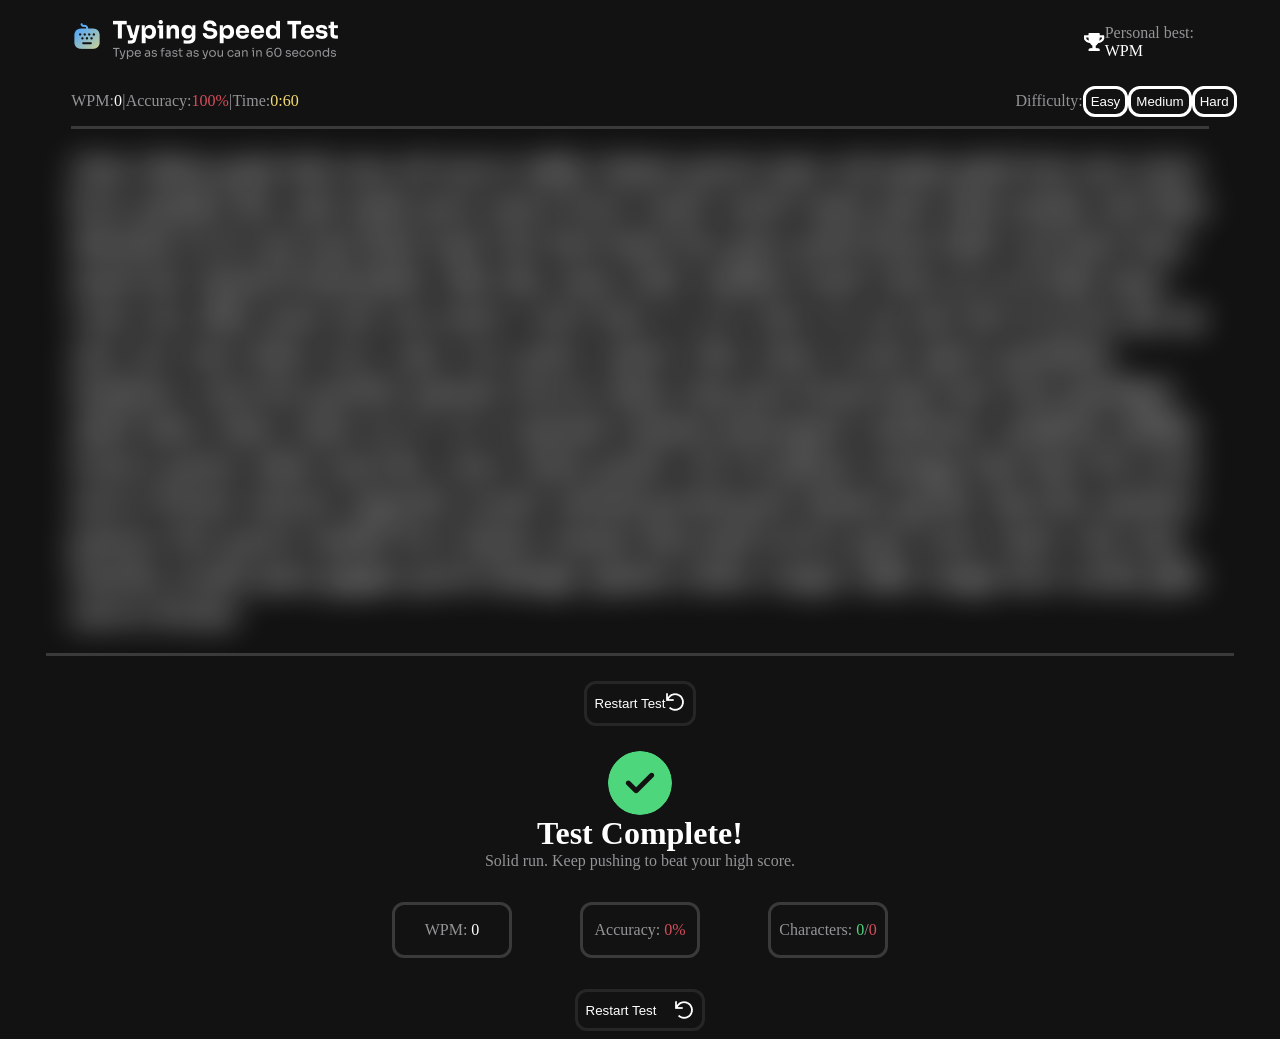
==== home/index.html @ 36049076 "gfuk,vy" ====
<!doctype html>
<html>
	<head>
		<meta charset="utf-8" />
		<meta http-equiv="X-UA-Compatible" content="IE=edge" />
		<title></title>
		<meta name="description" content="" />
		<meta name="viewport" content="width=device-width, initial-scale=1" />
		<link rel="stylesheet" href="" />
		<link rel="stylesheet" href="style.css" />
	</head>
	<body class="bcol1">
		<div class="cont">
			<div class="box1">
				<div class="box4">
					<div>
						<img src="/ASSETS/Logo (1).png" alt="" />
					</div>
					<div class="box10">
						<img src="/ASSETS/Trophy Icon.png" alt="" />
						<p>
							Personal best: <span class="col5"></span
							><span class="col5">WPM</span>
						</p>
					</div>
				</div>
				<div class="box5">
					<div class="box8">
						<div class="wpm">
							<p>WPM:<span class="col5">0</span></p>
						</div>
						<div class="borb"><p>|</p></div>
						<div class="acc">
							<p>Accuracy:<span class="col8">100%</span></p>
						</div>
						<div class="borb"><p>|</p></div>
						<div class="time">
							<p>Time:<span class="col10">0:60</span></p>
						</div>
					</div>
					<div class="box9">
						<p>Difficulty:</p>
						<button class="btn1">Easy</button>
						<button class="btn1">Medium</button>
						<button class="btn1">Hard</button>
					</div>
				</div>
			</div>
			<div class="box2">
				<div class="box7 col5">
					<div class="box6">
						<dialog>
							<button class="btn2">Start Typing Test</button>
							<p>Or click the text and start typing</p>
						</dialog>
					</div>
					<h1 class="bl">
						chat chien pain lait eau sel sucre table chaise porte mur sol main
						pied tete nez yeux bras jambe dos ami amie pere mere frere soeur
						oncle tante jour nuit matin soir hier demain ici la oui non bien mal
						vite lent haut bas gros petit beau laid vrai faux bon mauvais chaud
						froid plein vide dur mou clair sombre neuf vieux je tu il elle nous
						vous eux elles mon ton son notre votre leur ce cet cette ces un une
						des le la les du au aux sur sous dans avec sans vers pour contre
						chez entre avant apres pendant toujours souvent parfois jamais
						encore deja trop peu beaucoup tout rien quelque ainsi alors donc
						mais ou et car si quand comme pourquoi comment combien oublie trouve
						pense aime marche court saute parle crie rit pleure mange boit dort
						lit ecrit ouvre ferme tourne regarde ecoute attend prend pose donne
						garde cherche montre pousse tire porte tombe leve baisse monte
						descend arrive part reste vient voit sent touche essaie joue gagne
						perd change ajoute retire coupe colle range lave seche plie ouvre
						ferme
					</h1>
				</div>
			</div>
			<div class="box3">
				<button class="btn3" id="redo">
					Restart Test
					<div id="redo1" class="none">
						<img src="/ASSETS/Undo Icon (1).png" alt="" />
					</div>
					<div id="redo2" class="">
						<img src="/ASSETS/Undo Icon.png" alt="" />
					</div>
				</button>
			</div>
		</div>
		<div class="cont2">
			<div class="box01">
				<img src="/ASSETS/Check circle.svg" alt="" />
			</div>
			<div class="box02">
				<h1 class="col5 sp">Test Complete!</h1>
				<p class="sp">Solid run. Keep pushing to beat your high score.</p>
			</div>
			<div class="space2"></div>
			<div class="box03">
				<div class="boox">
					<p>
						WPM:
						<span class="col5">0</span>
					</p>
				</div>
				<div class="space1"></div>
				<div class="boox">
					<p>Accuracy: <span class="col8">0%</span></p>
				</div>
				<div class="space1"></div>
				<div class="boox">
					<p>
						Characters: <span class="col9">0</span>/<span class="col8">0</span>
					</p>
				</div>
			</div>
			<div class="space2"></div>
			<div class="box04">
				<button class="btn3">
					Restart Test <img src="/ASSETS/Undo Icon (1).png" alt="" />
					<img src="/ASSETS/Undo Icon.png" alt="" />
				</button>
			</div>
		</div>

		<script>
			const $redo = document.querySelector("#redo");
					const $redo1 = document.querySelector("#redo1");
					const $redo2 = document.querySelector("#redo2");

					$redo.addEventListener("click", () => {

						$redo1.classList.remove("none");

						$redo2.classList.add("none");
					}
		</script>
	</body>
</html>
---- home/style.css ----
.none {
display: none;
}

.bcol1 {
	background-color: rgba(18, 18, 18, 1);
}

.bcol2 {
	background-color: rgba(38, 38, 38, 1);
}

.bcol3 {
	background-color: rgba(113, 113, 120, 1);
}

.bcol4 {
	background-color: rgba(148, 148, 151, 1);
}

.bcol5 {
	background-color: rgba(255, 255, 255, 1);
}

.bcol6 {
	background-color: rgba(23, 125, 255, 1);
}

.bcol7 {
	background-color: rgba(76, 166, 255, 1);
}

.bcol8 {
	background-color: rgba(214, 77, 91, 1);
}

.bcol9 {
	background-color: rgba(77, 214, 123, 1);
}

.bcol10 {
	background-color: rgba(244, 220, 115, 1);
}

.col1 {
	color: rgba(18, 18, 18, 1);
}

.col2 {
	color: rgba(38, 38, 38, 1);
}

.col3 {
	color: rgba(113, 113, 120, 1);
}

.col4 {
	color: rgba(148, 148, 151, 1);
}

.col5 {
	color: rgba(255, 255, 255, 1);
}

.col6 {
	color: rgba(23, 125, 255, 1);
}

.col7 {
	color: rgba(76, 166, 255, 1);
}

.col8 {
	color: rgba(214, 77, 91, 1);
}

.col9 {
	color: rgba(77, 214, 123, 1);
}

.col10 {
	color: rgba(244, 220, 115, 1);
}

p {
	color: rgba(148, 148, 151, 1);
}

.sp {
	margin: 0;
}

.space1 {
	padding: 3%;
}

.space2 {
	padding: 1%;
}

.btn1 {
	display: flex;
	flex-direction: row;
	justify-content: center;
	align-items: center;
	background-color: rgba(18, 18, 18, 1);
	color: white;
	border: solid white;
	border-radius: 12px;
	padding: 5px;
}

.btn1:active {
	display: flex;
	flex-direction: row;
	justify-content: center;
	align-items: center;
	background-color: rgba(18, 18, 18, 1);
	color: rgba(76, 166, 255, 1);
	border: solid rgba(76, 166, 255, 1);
	border-radius: 12px;
	padding: 5px;
}

.btn2 {
	display: flex;
	flex-direction: row;
	justify-content: center;
	align-items: center;
	background-color: rgba(23, 125, 255, 1);
	color: white;
	border: rgba(23, 125, 255, 1);
	border-radius: 12px;
	padding: 8px;
}

.btn2:active {
	display: flex;
	flex-direction: row;
	justify-content: center;
	align-items: center;
	background-color: rgba(76, 166, 255, 1);
	color: white;
	border: solid rgba(76, 166, 255, 1);
	border-radius: 12px;
	padding: 8px;
}

.btn3 {
	display: flex;
	flex-direction: row;
	justify-content: center;
	align-items: center;
	background-color: rgba(18, 18, 18, 1);
	color: white;
	border: solid rgba(38, 38, 38, 1);
	border-radius: 12px;
	padding: 8px;
}

.btn3:active {
	display: flex;
	flex-direction: row;
	justify-content: center;
	align-items: center;
	background-color: white;
	color: black;
	border: solid white;
	border-radius: 12px;
	padding: 8px;
}

.cont {
	display: flex;
	flex-direction: column;
	justify-content: center;
	align-items: center;
}

.box1 {
	display: flex;
	flex-direction: column;
	justify-content: center;
	align-items: center;
	width: 90%;
	border-bottom: solid rgba(58, 58, 58, 1);
}

.box4 {
	display: flex;
	flex-direction: row;
	justify-content: space-between;
	align-items: center;
	width: 100%;
}

.box5 {
	display: flex;
	flex-direction: row;
	justify-content: space-between;
	align-items: center;
	width: 100%;
}

.box10 {
	display: flex;
	flex-direction: row;
	justify-content: space-between;
	align-items: center;
	width: 11%;
}

.box8 {
	display: flex;
	flex-direction: row;
	justify-content: space-between;
	align-items: center;
	width: 20%;
}

.borb {
	color: rgba(148, 148, 151, 1);
}

.box9 {
	display: flex;
	flex-direction: row;
	justify-content: space-between;
	align-items: center;
	width: 17%;
}

.box2 {
	display: flex;
	flex-direction: column;
	justify-content: center;
	align-items: center;
	width: 90%;
}

.box3 {
	display: flex;
	flex-direction: column;
	justify-content: center;
	align-items: center;
	width: 90%;
	border-top: solid rgba(58, 58, 58, 1);
	padding: 2%;
}

.box6 {
	display: flex;
	flex-direction: column;
	justify-content: center;
	align-items: center;
	bottom: -12vh;
}

.bl {
	filter: blur(1rem);
}

.cont2 {
	display: flex;
	flex-direction: column;
	justify-content: center;
	align-items: center;
}

.box01 {
	display: flex;
	flex-direction: column;
	justify-content: center;
	align-items: center;
}

.box02 {
	display: flex;
	flex-direction: column;
	justify-content: center;
	align-items: center;
	width: 90%;
}

.box03 {
	display: flex;
	flex-direction: row;
	justify-content: center;
	align-items: center;
	width: 90%;
}

.boox {
	display: flex;
	flex-direction: column;
	justify-content: space-evenly;
	align-items: center;
	border: solid rgba(58, 58, 58, 1);
	border-radius: 12px;
	width: 10%;
}

@media only screen and (max-width: 1023px) {
	.cont {
		display: flex;
		flex-direction: column;
		justify-content: center;
		align-items: center;
	}

	.box1 {
		display: flex;
		flex-direction: column;
		justify-content: center;
		align-items: center;
		width: 95%;
		border-bottom: solid rgba(58, 58, 58, 1);
	}

	.box4 {
		display: flex;
		flex-direction: row;
		justify-content: space-between;
		align-items: center;
		width: 100%;
	}

	.box5 {
		display: flex;
		flex-direction: row;
		justify-content: space-between;
		align-items: center;
		width: 100%;
	}

	.box10 {
		display: flex;
		flex-direction: row;
		justify-content: space-between;
		align-items: center;
		width: 11%;
	}

	.box8 {
		display: flex;
		flex-direction: row;
		justify-content: space-between;
		align-items: center;
		width: 30%;
	}

	.borb {
		color: rgba(148, 148, 151, 1);
	}

	.box9 {
		display: flex;
		flex-direction: row;
		justify-content: space-between;
		align-items: center;
		width: 25%;
	}

	.box2 {
		display: flex;
		flex-direction: column;
		justify-content: center;
		align-items: center;
		width: 90%;
	}

	.box3 {
		display: flex;
		flex-direction: column;
		justify-content: center;
		align-items: center;
		width: 90%;
		border-top: solid rgba(58, 58, 58, 1);
		padding: 2%;
	}

	.box6 {
		display: flex;
		flex-direction: column;
		justify-content: center;
		align-items: center;
		bottom: -12vh;
	}

	.bl {
		filter: blur(1rem);
	}

	.cont2 {
		display: flex;
		flex-direction: column;
		justify-content: center;
		align-items: center;
	}

	.box01 {
		display: flex;
		flex-direction: column;
		justify-content: center;
		align-items: center;
	}

	.box02 {
		display: flex;
		flex-direction: column;
		justify-content: center;
		align-items: center;
		width: 95%;
	}

	.box03 {
		display: flex;
		flex-direction: row;
		justify-content: center;
		align-items: center;
		width: 90%;
	}

	.boox {
		display: flex;
		flex-direction: column;
		justify-content: space-evenly;
		align-items: center;
		border: solid rgba(58, 58, 58, 1);
		border-radius: 12px;
		width: 15%;
	}

	.space2 {
		padding: 2%;
	}
}

@media only screen and (max-width: 786px) {
	.cont {
		display: flex;
		flex-direction: column;
		justify-content: center;
		align-items: center;
	}

	.box1 {
		display: flex;
		flex-direction: column;
		justify-content: center;
		align-items: center;
		width: 95%;
		border-bottom: solid rgba(58, 58, 58, 1);
	}

	.box4 {
		display: flex;
		flex-direction: row;
		justify-content: space-between;
		align-items: center;
		width: 100%;
	}

	.box5 {
		display: flex;
		flex-direction: column;
		justify-content: space-between;
		align-items: center;
		width: 100%;
	}

	.box10 {
		display: flex;
		flex-direction: row;
		justify-content: space-between;
		align-items: center;
		width: 11%;
	}

	.box8 {
		display: flex;
		flex-direction: row;
		justify-content: space-between;
		align-items: center;
		width: 95%;
	}

	.borb {
		color: rgba(148, 148, 151, 1);
	}

	.box9 {
		display: flex;
		flex-direction: row;
		justify-content: start;
		align-items: center;
		width: 95%;
	}

	.box2 {
		display: flex;
		flex-direction: column;
		justify-content: center;
		align-items: center;
		width: 90%;
	}

	.box3 {
		display: flex;
		flex-direction: column;
		justify-content: center;
		align-items: center;
		width: 90%;
		border-top: solid rgba(58, 58, 58, 1);
		padding: 2%;
	}

	.box6 {
		display: flex;
		flex-direction: column;
		justify-content: center;
		align-items: center;
		bottom: -12vh;
	}

	.bl {
		filter: blur(1rem);
	}

	.cont2 {
		display: flex;
		flex-direction: column;
		justify-content: center;
		align-items: center;
	}

	.box01 {
		display: flex;
		flex-direction: column;
		justify-content: center;
		align-items: center;
	}

	.box02 {
		display: flex;
		flex-direction: column;
		justify-content: center;
		align-items: center;
		width: 95%;
	}

	.box03 {
		display: flex;
		flex-direction: row;
		justify-content: center;
		align-items: center;
		width: 90%;
	}

	.boox {
		display: flex;
		flex-direction: column;
		justify-content: space-evenly;
		align-items: center;
		border: solid rgba(58, 58, 58, 1);
		border-radius: 12px;
		width: 30%;
	}

	.space2 {
		padding: 3%;
	}
}
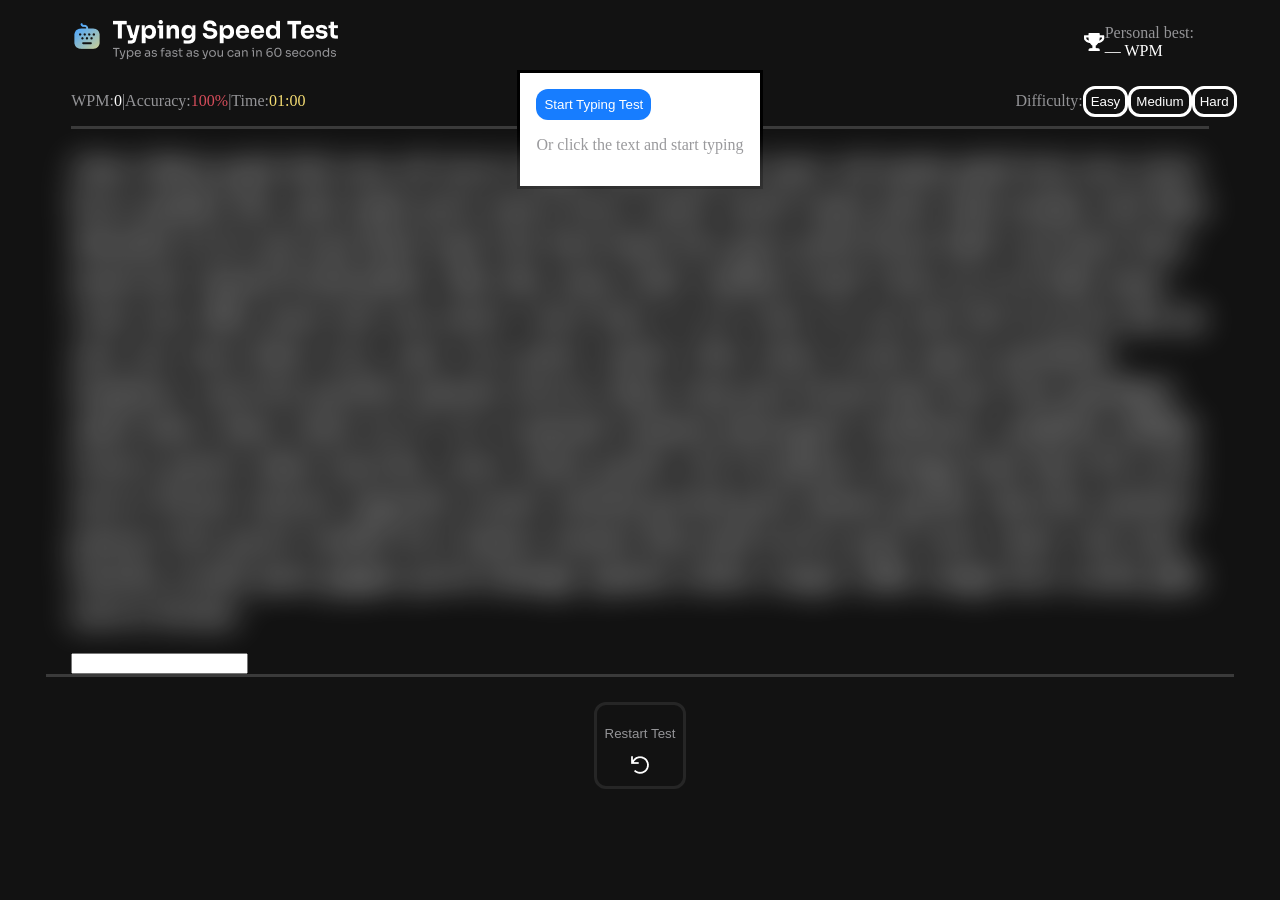
==== commit 6f7c1ec0: "fin" ====
--- a/home/index.html
+++ b/home/index.html
@@ -6,7 +6,6 @@
 		<title></title>
 		<meta name="description" content="" />
 		<meta name="viewport" content="width=device-width, initial-scale=1" />
-		<link rel="stylesheet" href="" />
 		<link rel="stylesheet" href="style.css" />
 	</head>
 	<body class="bcol1">
@@ -19,120 +18,261 @@
 					<div class="box10">
 						<img src="/ASSETS/Trophy Icon.png" alt="" />
 						<p>
-							Personal best: <span class="col5"></span
-							><span class="col5">WPM</span>
+							Personal best:
+							<span class="col5" id="personalBest">—</span>
+							<span class="col5">WPM</span>
 						</p>
 					</div>
 				</div>
 				<div class="box5">
 					<div class="box8">
 						<div class="wpm">
-							<p>WPM:<span class="col5">0</span></p>
+							<p>WPM:<span class="col5" id="currentWpm">0</span></p>
 						</div>
 						<div class="borb"><p>|</p></div>
 						<div class="acc">
-							<p>Accuracy:<span class="col8">100%</span></p>
+							<p>Accuracy:<span class="col8" id="currentAcc">100%</span></p>
 						</div>
 						<div class="borb"><p>|</p></div>
 						<div class="time">
-							<p>Time:<span class="col10">0:60</span></p>
+							<p>Time:<span class="col10" id="timer">01:00</span></p>
 						</div>
 					</div>
 					<div class="box9">
 						<p>Difficulty:</p>
-						<button class="btn1">Easy</button>
-						<button class="btn1">Medium</button>
-						<button class="btn1">Hard</button>
+						<button class="btn1" id="dif1">Easy</button>
+						<button class="btn1" id="dif2">Medium</button>
+						<button class="btn1" id="dif3">Hard</button>
 					</div>
 				</div>
 			</div>
 			<div class="box2">
 				<div class="box7 col5">
 					<div class="box6">
-						<dialog>
-							<button class="btn2">Start Typing Test</button>
-							<p>Or click the text and start typing</p>
+						<dialog class="dio" id="dialog" open>
+							<button class="btn2" id="startBtn">Start Typing Test</button>
+							<p id="pppppp">Or click the text and start typing</p>
 						</dialog>
 					</div>
-					<h1 class="bl">
-						chat chien pain lait eau sel sucre table chaise porte mur sol main
-						pied tete nez yeux bras jambe dos ami amie pere mere frere soeur
-						oncle tante jour nuit matin soir hier demain ici la oui non bien mal
-						vite lent haut bas gros petit beau laid vrai faux bon mauvais chaud
-						froid plein vide dur mou clair sombre neuf vieux je tu il elle nous
-						vous eux elles mon ton son notre votre leur ce cet cette ces un une
-						des le la les du au aux sur sous dans avec sans vers pour contre
-						chez entre avant apres pendant toujours souvent parfois jamais
-						encore deja trop peu beaucoup tout rien quelque ainsi alors donc
-						mais ou et car si quand comme pourquoi comment combien oublie trouve
-						pense aime marche court saute parle crie rit pleure mange boit dort
-						lit ecrit ouvre ferme tourne regarde ecoute attend prend pose donne
-						garde cherche montre pousse tire porte tombe leve baisse monte
-						descend arrive part reste vient voit sent touche essaie joue gagne
-						perd change ajoute retire coupe colle range lave seche plie ouvre
-						ferme
-					</h1>
+					<h1 class="bl" id="text"></h1>
+					<input
+						id="typingInput"
+						type="text"
+						autocomplete="off"
+						autocorrect="off"
+						spellcheck="false"
+					/>
 				</div>
 			</div>
 			<div class="box3">
-				<button class="btn3" id="redo">
-					Restart Test
-					<div id="redo1" class="none">
-						<img src="/ASSETS/Undo Icon (1).png" alt="" />
-					</div>
-					<div id="redo2" class="">
-						<img src="/ASSETS/Undo Icon.png" alt="" />
+				<button class="btn3 ttt" id="redo">
+					<div class="img">
+						<p>Restart Test</p>
+						<div id="redo2">
+							<img src="/ASSETS/Undo Icon.png" alt="" />
+						</div>
 					</div>
 				</button>
 			</div>
 		</div>
-		<div class="cont2">
-			<div class="box01">
-				<img src="/ASSETS/Check circle.svg" alt="" />
-			</div>
-			<div class="box02">
-				<h1 class="col5 sp">Test Complete!</h1>
-				<p class="sp">Solid run. Keep pushing to beat your high score.</p>
-			</div>
-			<div class="space2"></div>
-			<div class="box03">
-				<div class="boox">
-					<p>
-						WPM:
-						<span class="col5">0</span>
-					</p>
-				</div>
-				<div class="space1"></div>
-				<div class="boox">
-					<p>Accuracy: <span class="col8">0%</span></p>
-				</div>
-				<div class="space1"></div>
-				<div class="boox">
-					<p>
-						Characters: <span class="col9">0</span>/<span class="col8">0</span>
-					</p>
-				</div>
-			</div>
-			<div class="space2"></div>
-			<div class="box04">
-				<button class="btn3">
-					Restart Test <img src="/ASSETS/Undo Icon (1).png" alt="" />
-					<img src="/ASSETS/Undo Icon.png" alt="" />
-				</button>
-			</div>
-		</div>
+		<script>
+			const WORDS = {
+				easy: "chat chien pain lait eau sel sucre table chaise porte mur sol main pied tete nez yeux bras jambe dos ami amie pere mere frere soeur oncle tante jour nuit matin soir hier demain ici la oui non bien mal vite lent haut bas gros petit beau laid vrai faux bon mauvais chaud froid plein vide dur mou clair sombre neuf vieux je tu il elle nous vous eux elles mon ton son notre votre leur ce cet cette ces un une des le la les du au aux sur sous dans avec sans vers pour contre chez entre avant apres pendant toujours souvent parfois jamais encore deja trop peu beaucoup tout rien quelque ainsi alors donc mais ou et car si quand comme pourquoi comment combien oublie trouve pense aime marche court saute parle crie rit pleure mange boit dort lit ecrit ouvre ferme tourne regarde ecoute attend prend pose donne garde cherche montre pousse tire porte tombe leve baisse monte descend arrive part reste vient voit sent touche essaie joue gagne perd change ajoute retire coupe colle range lave seche plie ouvre ferme",
+				medium:
+					"maison voiture ordinateur clavier ecran telephone fenetre cuisine salon chambre bureau travail ecole college universite professeur eleve etudiant exercice question reponse solution probleme histoire geographie science nature animal plante montagne riviere ocean foret prairie desert nuage pluie orage vent soleil etoile planete galaxie univers energie force vitesse distance volume surface temperature pression matiere atome molecule reaction experience analyse mesure calcul nombre valeur resultat fonction variable tableau liste donnee fichier dossier reseau internet serveur logiciel programme developpeur application navigation connexion securite identifiant motdepasse interface utilisateur parametre configuration installation miseajour version prototype conception architecture structure organisation strategie gestion projet planning objectif priorite qualite performance amelioration optimisation creation invention decouverte innovation imagination inspiration motivation concentration attention memoire reflexion decision evaluation comparaison observation description explication interpretation communication discussion conversation argument opinion information connaissance apprentissage formation education enseignement lecture ecriture redaction traduction prononciation grammaire orthographe vocabulaire expression langage discours presentation conference reunion collaboration partenariat negociation transaction commerce entreprise industrie production distribution livraison transport logistique itineraire destination voyage tourisme aventure exploration experience souvenir emotion sensation impression reaction adaptation transformation evolution progression developpement croissance",
+				hard: "administration organisationnel responsabilite professionnel developpement implementation international communication interpretation collaboration coordination experimentale documentation classification transformation optimisation configuration synchronisation visualisation representation identification authentification autorisation infrastructure architecture algorithmique programmation compilation interoperabilite compatibilite virtualisation containerisation automatisation orchestration distribution sauvegarde restauration supervision monitoring performance scalabilite resilience tolerance redondance migration integration deploiement production validation verification evaluation amelioration innovation technologique scientifique experimentateur interpretatif comparatif demonstration illustration argumentation problematique hypothese methodologie statistique probabilite modelisation simulation analyseur predictif correlation causalite observationnel phenomenologie neuroscience biologie genetique physiologie biochimie metabolisme photosynthese biodiversite ecosysteme environnemental climatique geologique tectonique sismologie astronomie astrophysique cosmologie gravitation relativite quantification electromagnetisme thermodynamique cristallisation polymerisation nanotechnologie cybersecurite cryptographie authentificateur certification normalisation standardisation industrialisation commercialisation internationalisation regionalisation urbanisation modernisation numerisation digitalisation interconnexion interdependance globalisation diversification specialisation professionnalisation responsabilisation conscientisation sensibilisation contextualisation conceptualisation operationalisation institutionnalisation legislation reglementation administratif bureaucratique juridictionnel constitutionnel parlementaire gouvernemental diplomatique geopolitique democratique participatif consultatif deliberation negociation arbitrage conciliation mediation resolution interpretation argumentatif persuasion rhetorique philosophique epistemologie metaphysique ontologie ethique dialectique hermeneutique existentialisme structuralisme postmodernisme interdisciplinarite transdisciplinarite multidimensionnel",
+			};
+			const textEl = document.getElementById("text");
+			const inputEl = document.getElementById("typingInput");
+			const startBtn = document.getElementById("startBtn");
+			const dialogEl = document.getElementById("dialog");
+			const timerEl = document.getElementById("timer");
+			const wpmDisplay = document.getElementById("currentWpm");
+			const accDisplay = document.getElementById("currentAcc");
+			const personalBest = document.getElementById("personalBest");
+			const redoBtn = document.getElementById("redo");
+			const dif1 = document.getElementById("dif1");
+			const dif2 = document.getElementById("dif2");
+			const dif3 = document.getElementById("dif3");
+			const DURATION = 60;
+			let spans = [];
+			let startTime = null;
+			let isTestActive = false;
+			let timerInterval = null;
+			let timeLeft = DURATION;
+			let bestWpm = parseInt(localStorage.getItem("typingBestWpm")) || 0;
+			let testResults = {
+				wpm: 0,
+				accuracy: 100,
+				correctChars: 0,
+				wrongChars: 0,
+				correctWordsApprox: 0,
+				testFinished: false,
+				timestamp: null,
+			};
+			personalBest.textContent = bestWpm > 0 ? bestWpm : "—";
+			function buildText(words) {
+				textEl.innerHTML = "";
+				words.split("").forEach((ch) => {
+					const s = document.createElement("span");
+					s.textContent = ch;
+					textEl.appendChild(s);
+				});
+				spans = Array.from(textEl.querySelectorAll("span"));
+			}
+			buildText(WORDS.easy);
+			function startTest() {
+				if (isTestActive) return;
+				if (dialogEl.open) dialogEl.close();
+				textEl.classList.remove("bl");
+				timeLeft = DURATION;
+				timerEl.textContent = "01:00";
+				wpmDisplay.textContent = "0";
+				accDisplay.textContent = "100%";
+				inputEl.value = "";
+				spans.forEach((s) => s.classList.remove("correct", "wrong"));
+				isTestActive = true;
+				startTime = new Date();
+				timerInterval = setInterval(() => {
+					timeLeft--;
+					const m = String(Math.floor(timeLeft / 60)).padStart(2, "0");
+					const s = String(timeLeft % 60).padStart(2, "0");
+					timerEl.textContent = `${m}:${s}`;
+					if (timeLeft <= 0) endTest();
+				}, 1000);
+				inputEl.focus();
+			}
+			function endTest() {
+				if (!isTestActive) return;
+				clearInterval(timerInterval);
+				isTestActive = false;
+				finalizeResults();
+				saveResultsAndRedirect();
+			}
+			function finalizeResults() {
+				const typed = inputEl.value;
+				let correct = 0,
+					wrong = 0;
+				for (let i = 0; i < typed.length; i++) {
+					if (i < spans.length && typed[i] === spans[i].textContent) correct++;
+					else wrong++;
+				}
+				const total = typed.length;
+				const accuracy = total > 0 ? Math.round((correct / total) * 100) : 100;
+				const elapsed = startTime ? (new Date() - startTime) / 1000 / 60 : 1;
+				const wpm = elapsed > 0 ? Math.round(correct / 5 / elapsed) : 0;
+				testResults = {
+					wpm,
+					accuracy,
+					correctChars: correct,
+					wrongChars: wrong,
+					correctWordsApprox: Math.round(correct / 5),
+					testFinished: true,
+					timestamp: new Date().toISOString(),
+				};
+				wpmDisplay.textContent = wpm;
+				accDisplay.textContent = accuracy + "%";
+			}
+			function saveResultsAndRedirect() {
+				localStorage.setItem(
+					"lastTypingTestResults",
+					JSON.stringify(testResults),
+				);
+				const isNewRecord = testResults.wpm > bestWpm;
+				if (isNewRecord) {
+					bestWpm = testResults.wpm;
+					localStorage.setItem("typingBestWpm", bestWpm);
+					personalBest.textContent = bestWpm;
+				}
+				window.location.href = isNewRecord
+					? "/first/first.html"
+					: "/result/RESULTAT.html";
+			}
+			function resetTest() {
+				clearInterval(timerInterval);
+				isTestActive = false;
+				startTime = null;
+				timeLeft = DURATION;
+				timerEl.textContent = "01:00";
+				wpmDisplay.textContent = "0";
+				accDisplay.textContent = "100%";
+				inputEl.value = "";
+				spans.forEach((s) => s.classList.remove("correct", "wrong"));
+				testResults = {
+					wpm: 0,
+					accuracy: 100,
+					correctChars: 0,
+					wrongChars: 0,
+					correctWordsApprox: 0,
+					testFinished: false,
+					timestamp: null,
+				};
+			}
+			inputEl.addEventListener("input", () => {
+				if (!isTestActive) {
+					startTest();
+					return;
+				}
+				const typed = inputEl.value.split("");
+				let correct = 0,
+					wrong = 0;
+				spans.forEach((span, i) => {
+					const ch = typed[i];
+					if (ch == null) {
+						span.classList.remove("correct", "wrong");
+					} else if (ch === span.textContent) {
+						span.classList.add("correct");
+						span.classList.remove("wrong");
+						correct++;
+					} else {
+						span.classList.add("wrong");
+						span.classList.remove("correct");
+						wrong++;
+					}
+				});
+				const total = typed.length;
+				const accuracy = total > 0 ? Math.round((correct / total) * 100) : 100;
+				accDisplay.textContent = accuracy + "%";
+				const elapsed = (new Date() - startTime) / 1000 / 60;
+				const wpm = elapsed > 0 ? Math.round(correct / 5 / elapsed) : 0;
+				wpmDisplay.textContent = wpm;
+				testResults.correctChars = correct;
+				testResults.wrongChars = wrong;
+				testResults.accuracy = accuracy;
+				testResults.wpm = wpm;
+				testResults.correctWordsApprox = Math.round(correct / 5);
+				if (typed.length >= spans.length) endTest();
+			});
+			dif1.addEventListener("click", () => {
+				resetTest();
+				buildText(WORDS.easy);
+			});
+			dif2.addEventListener("click", () => {
+				resetTest();
+				buildText(WORDS.medium);
+			});
+			dif3.addEventListener("click", () => {
+				resetTest();
+				buildText(WORDS.hard);
+			});
+			redoBtn.addEventListener("click", resetTest);
+			document.getElementById("redo").addEventListener("click", function () {
+				window.location.href = "/home/index.html";
+			});
+			startBtn.addEventListener("click", startTest);
+			textEl.addEventListener("click", startTest);
+			function loadResults() {
+				const raw = localStorage.getItem("lastTypingTestResults");
+				if (!raw) return;
+				const data = JSON.parse(raw);
+				document.getElementById("wpm").textContent = data.wpm ?? 0;
+				document.getElementById("accuracy").textContent =
+					(data.accuracy ?? 0) + "%";
+				document.getElementById("correct").textContent = data.correctChars ?? 0;
+				document.getElementById("wrong").textContent = data.wrongChars ?? 0;
+			}
 
-		<script>
-			const $redo = document.querySelector("#redo");
-					const $redo1 = document.querySelector("#redo1");
-					const $redo2 = document.querySelector("#redo2");
-
-					$redo.addEventListener("click", () => {
-
-						$redo1.classList.remove("none");
-
-						$redo2.classList.add("none");
-					}
+			loadResults();
 		</script>
 	</body>
 </html>
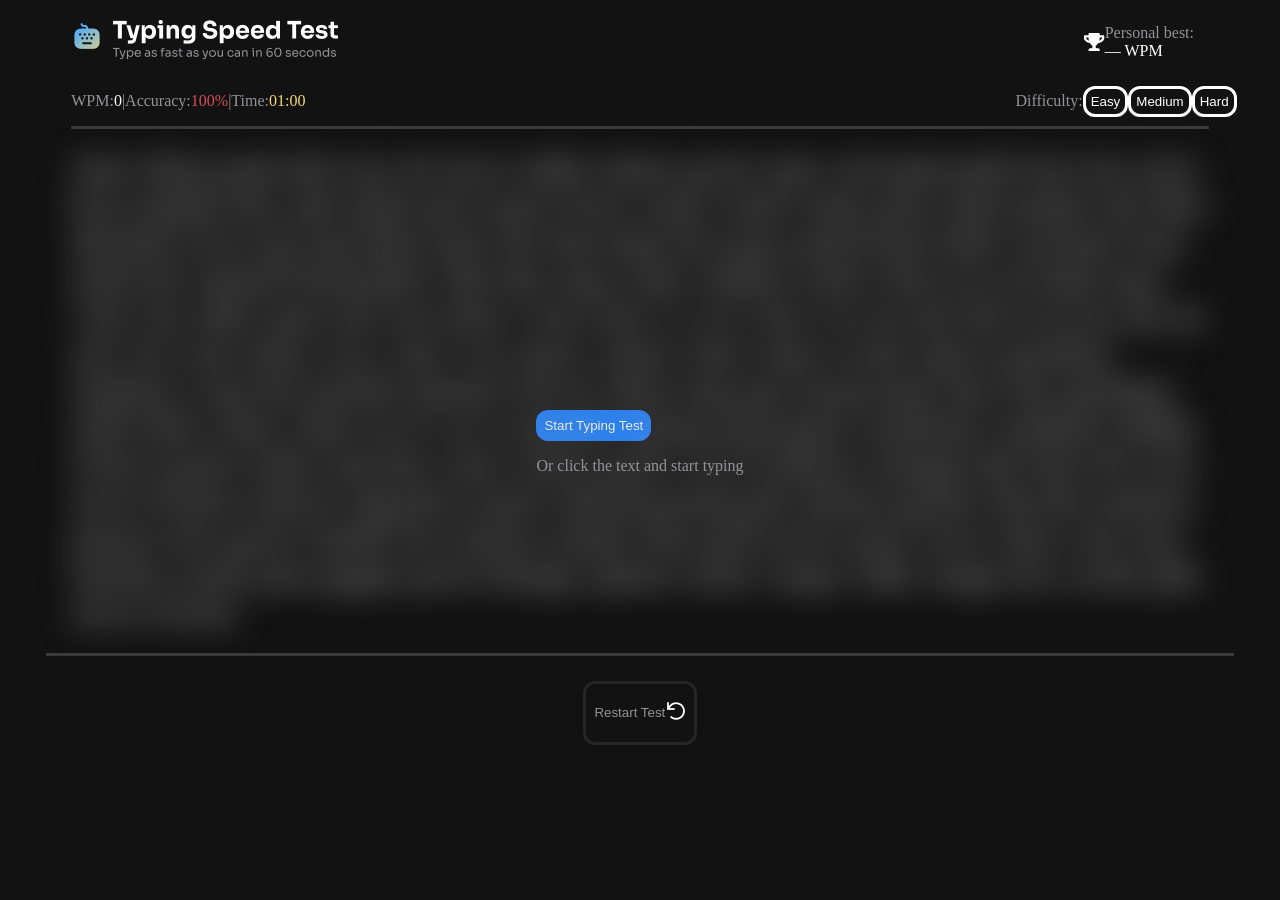
==== commit 348fe5ba: "fin" ====
--- a/home/index.html
+++ b/home/index.html
@@ -246,14 +246,32 @@
 			dif1.addEventListener("click", () => {
 				resetTest();
 				buildText(WORDS.easy);
+				dif1.classList.remove("btn1");
+				dif1.classList.add("btn15");
+				dif2.classList.remove("btn15");
+				dif2.classList.add("btn1");
+				dif3.classList.remove("btn15");
+				dif3.classList.add("btn1");
 			});
 			dif2.addEventListener("click", () => {
 				resetTest();
 				buildText(WORDS.medium);
+				dif2.classList.remove("btn1");
+				dif2.classList.add("btn15");
+				dif1.classList.remove("btn15");
+				dif1.classList.add("btn1");
+				dif3.classList.remove("btn15");
+				dif3.classList.add("btn1");
 			});
 			dif3.addEventListener("click", () => {
 				resetTest();
 				buildText(WORDS.hard);
+				dif3.classList.remove("btn1");
+				dif3.classList.add("btn15");
+				dif2.classList.remove("btn15");
+				dif2.classList.add("btn1");
+				dif1.classList.remove("btn15");
+				dif1.classList.add("btn1");
 			});
 			redoBtn.addEventListener("click", resetTest);
 			document.getElementById("redo").addEventListener("click", function () {
--- a/home/style.css
+++ b/home/style.css
@@ -1,5 +1,35 @@
 .none {
-display: none;
+	display: none;
+}
+
+#typingInput {
+	position: absolute;
+	opacity: 0;
+}
+
+.correct {
+	color: #00ff88;
+}
+
+.wrong {
+	color: #ff4d4d;
+	text-decoration: underline;
+}
+
+.img {
+	display: flex;
+	flex-direction: row;
+	justify-content: space-evenly;
+	align-items: center;
+	width: 100%;
+}
+
+.ttt {
+	display: flex;
+	flex-direction: row;
+	justify-content: space-between;
+	align-items: center;
+	width: 10%;
 }
 
 .bcol1 {
@@ -84,6 +114,16 @@
 
 p {
 	color: rgba(148, 148, 151, 1);
+}
+H1 {
+	color: rgba(148, 148, 151, 1);
+}
+
+.dio {
+	position: absolute;
+	inset: 0;
+	background: none;
+	border: none;
 }
 
 .sp {
@@ -110,7 +150,7 @@
 	padding: 5px;
 }
 
-.btn1:active {
+.btn15 {
 	display: flex;
 	flex-direction: row;
 	justify-content: center;
@@ -122,6 +162,18 @@
 	padding: 5px;
 }
 
+.btn1:active {
+	display: flex;
+	flex-direction: row;
+	justify-content: center;
+	align-items: center;
+	background-color: rgba(18, 18, 18, 1);
+	color: rgba(76, 166, 255, 1);
+	border: solid rgba(76, 166, 255, 1);
+	border-radius: 12px;
+	padding: 5px;
+}
+
 .btn2 {
 	display: flex;
 	flex-direction: row;
@@ -253,7 +305,6 @@
 	flex-direction: column;
 	justify-content: center;
 	align-items: center;
-	bottom: -12vh;
 }
 
 .bl {
@@ -434,6 +485,21 @@
 	.space2 {
 		padding: 2%;
 	}
+	.img {
+		display: flex;
+		flex-direction: row;
+		justify-content: space-evenly;
+		align-items: center;
+		width: 100%;
+	}
+
+	.ttt {
+		display: flex;
+		flex-direction: row;
+		justify-content: space-between;
+		align-items: center;
+		width: 20%;
+	}
 }
 
 @media only screen and (max-width: 786px) {
@@ -570,4 +636,20 @@
 	.space2 {
 		padding: 3%;
 	}
-}
+
+	.img {
+		display: flex;
+		flex-direction: row;
+		justify-content: space-evenly;
+		align-items: center;
+		width: 100%;
+	}
+
+	.ttt {
+		display: flex;
+		flex-direction: row;
+		justify-content: space-between;
+		align-items: center;
+		width: 25%;
+	}
+}
